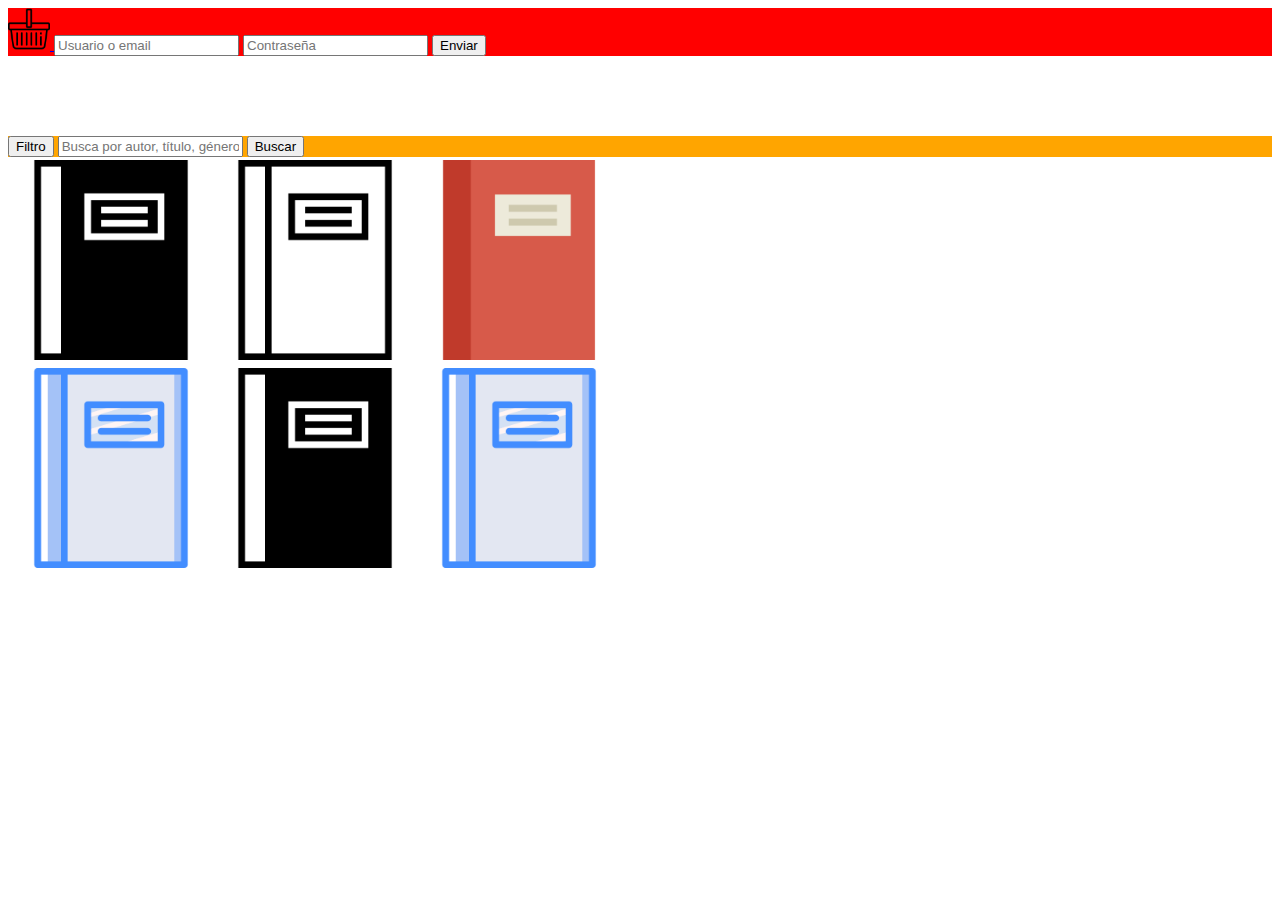
==== index.html @ 6f13ebde "HTML y CSS añadidos como primer esquema" ====
<!doctype HTML>
<html lang="es">
    <head>
        <meta charset="utf-8">
        <title=""></title>
        <link rel="stylesheet" href="styles.css">
    </head>
    
    <body>
        
        <header id="main-header">
            <section id="header-content">
                <a href="test.html" title=”cesta”>
                    <img id="cesta-header" src="img/basket.png" alt="" height="42" width="42">
                </a>
                <input id="user-input" type="text" name="nombre" placeholder="Usuario o email">
                <input id="password-input" type="password" name="pass" placeholder="Contraseña">
                <button type="button">Enviar</button>
            </section>
        </header>
        
        <section id="main-browser">
            <button type="button">Filtro</button>
            <input id="search-input" type="text" name="search" placeholder="Busca por autor, título, género, ISBN...">
            <button type="button">Buscar</button>
            </section>
        <section id="main-content">
            <table class="egt">
              <tr>
                <td><img src="img/notebook (1).png" alt="" height="200" width="200"></td>
                <td><img src="img/notebook (2).png" alt="" height="200" width="200"></td>
                <td><img src="img/notebook (3).png" alt="" height="200" width="200"></td>
              </tr>
              <tr>
                <td><img src="img/notebook.png" alt="" height="200" width="200"></td>
                <td><img src="img/notebook (1).png" alt="" height="200" width="200"></td>
                <td><img src="img/notebook.png" alt="" height="200" width="200"></td>
              </tr>
            </table>

        </section>
        
            
         
    </body>
</html>
---- styles.css ----
#main-header {
    background-color:  red;
    
}

#main-browser {
    background-color:  orange;
     margin-top: 80px;
    
}

#header-content {
    display: inline;
    align-items: right;
}
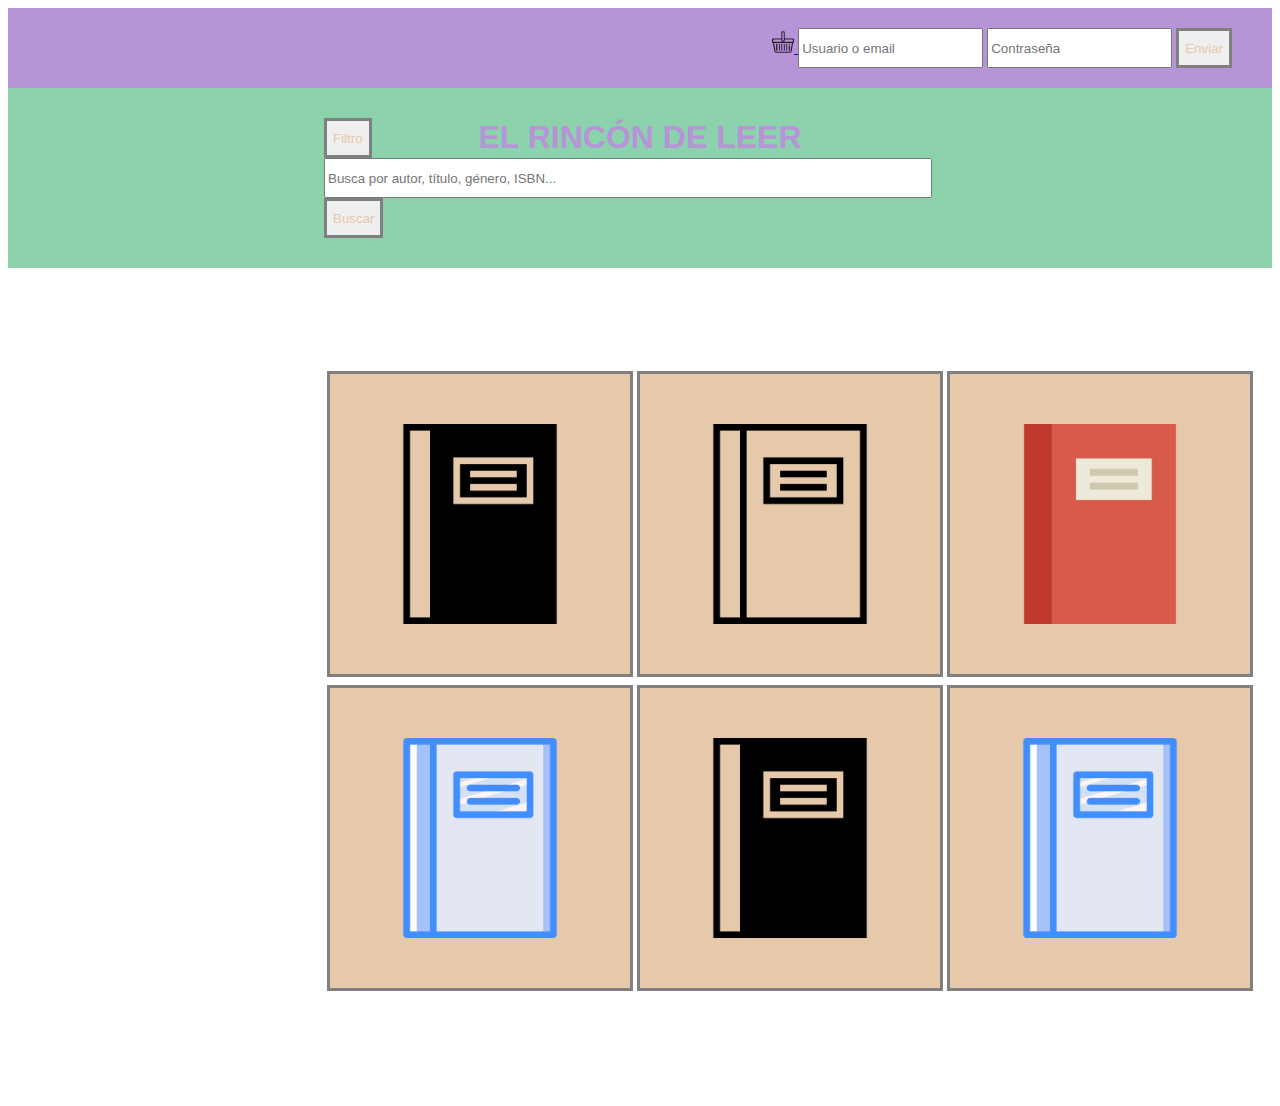
==== commit c62da172: "Mejorado el layout y añadida background image" ====
--- a/index.html
+++ b/index.html
@@ -5,42 +5,48 @@
         <title=""></title>
         <link rel="stylesheet" href="styles.css">
     </head>
-    
+
     <body>
-        
-        <header id="main-header">
-            <section id="header-content">
+
+        <header class="main-header">
+            <div class="headerHolder">
                 <a href="test.html" title=”cesta”>
-                    <img id="cesta-header" src="img/basket.png" alt="" height="42" width="42">
+                    <img class="cesta-header" src="img/basket.png" alt="" height="22" width="22">
                 </a>
-                <input id="user-input" type="text" name="nombre" placeholder="Usuario o email">
-                <input id="password-input" type="password" name="pass" placeholder="Contraseña">
+                <input class="user-input" type="text" name="nombre" placeholder="Usuario o email">
+                <input class="password-input" type="password" name="pass" placeholder="Contraseña">
                 <button type="button">Enviar</button>
-            </section>
+            </div>
         </header>
-        
-        <section id="main-browser">
+
+        <section class="main-browser">
+          <h1>EL RINCÓN DE LEER</h1>
+          <div class="browserHolder">
             <button type="button">Filtro</button>
-            <input id="search-input" type="text" name="search" placeholder="Busca por autor, título, género, ISBN...">
+            <input class="search-input" type="text" name="search" placeholder="Busca por autor, título, género, ISBN...">
             <button type="button">Buscar</button>
-            </section>
-        <section id="main-content">
+          </div>
+        </section>
+
+        <section class="main-content">
+          <div class="booksHolder">
             <table class="egt">
               <tr>
-                <td><img src="img/notebook (1).png" alt="" height="200" width="200"></td>
-                <td><img src="img/notebook (2).png" alt="" height="200" width="200"></td>
-                <td><img src="img/notebook (3).png" alt="" height="200" width="200"></td>
+                <td><img src="img/notebook (1).png" class="products" alt="" height="200" width="200"></td>
+                <td><img src="img/notebook (2).png" class="products" alt="" height="200" width="200"></td>
+                <td><img src="img/notebook (3).png" class="products" alt="" height="200" width="200"></td>
               </tr>
               <tr>
-                <td><img src="img/notebook.png" alt="" height="200" width="200"></td>
-                <td><img src="img/notebook (1).png" alt="" height="200" width="200"></td>
-                <td><img src="img/notebook.png" alt="" height="200" width="200"></td>
+                <td><img src="img/notebook.png" class="products" alt="" height="200" width="200"></td>
+                <td><img src="img/notebook (1).png" class="products" alt="" height="200" width="200"></td>
+                <td><img src="img/notebook.png" class="products" alt="" height="200" width="200"></td>
               </tr>
             </table>
+          </div>
 
         </section>
-        
-            
-         
+
+
+
     </body>
-</html>+</html>
--- a/styles.css
+++ b/styles.css
@@ -1,15 +1,86 @@
-#main-header {
-    background-color:  red;
-    
+ /*Secciones principales de la pag */
+
+.main-header {
+    background-color:  #B793D7; /*LILA*/
+    height: 80px;
 }
 
-#main-browser {
-    background-color:  orange;
-     margin-top: 80px;
-    
+.main-browser{
+  position: relative;
+  background-color:  #8BD2AD; /*VERDE*/
+  height: 180px;
 }
 
-#header-content {
-    display: inline;
-    align-items: right;
-}+body {
+  background-image: url('img/Background_pages.png');
+  background-repeat: no-repeat;
+  background-attachment: fixed;
+  background-size: 100% 100%;
+  background-blend-mode: lighten;
+  /*background-attachment: scroll;
+  background-blend-mode: screen;*/
+}
+/*Contenido del header*/
+.headerHolder {
+  margin:0 auto;
+  padding-top: 20px;
+  float: right;
+  margin-right: 20px;
+  padding: 20px;
+}
+
+/*Contenido del buscador*/
+.browserHolder {
+    margin:0 auto;
+    position: absolute;
+    top: 50%;
+    left: 50%;
+    transform: translate(-50%, -50%);
+    /*padding: 20px;*/
+}
+
+/*Contenido de resultados*/
+.booksHolder {
+    margin:0 auto;
+    width: 50%;
+    padding: 100px;
+}
+
+.user-input, .password-input, .search-input {
+  height: 34px;
+}
+
+/*elemntos en particular boton*/
+button {
+  height: 40px;
+  border: 3px solid grey;
+  color: #E6C8AB;
+}
+
+h1{
+  font-family: sans-serif;
+  
+  color: #B793D7;
+  padding: 10px;
+  position: absolute;
+  left: 50%;
+  transform: translate(-50%);
+}
+
+.cesta-header{
+  /*color: white;*/
+}
+
+.search-input {
+  width:600px;
+}
+
+.products {
+  padding: 50px;
+  border: 3px solid grey;
+  background-color: #E6C8AB;
+  background-blend-mode: lighten;
+}
+
+
+/* color set: #8BD2AD, #B793D7, #DCBC9A, #E1C2A2, #E6C8AB
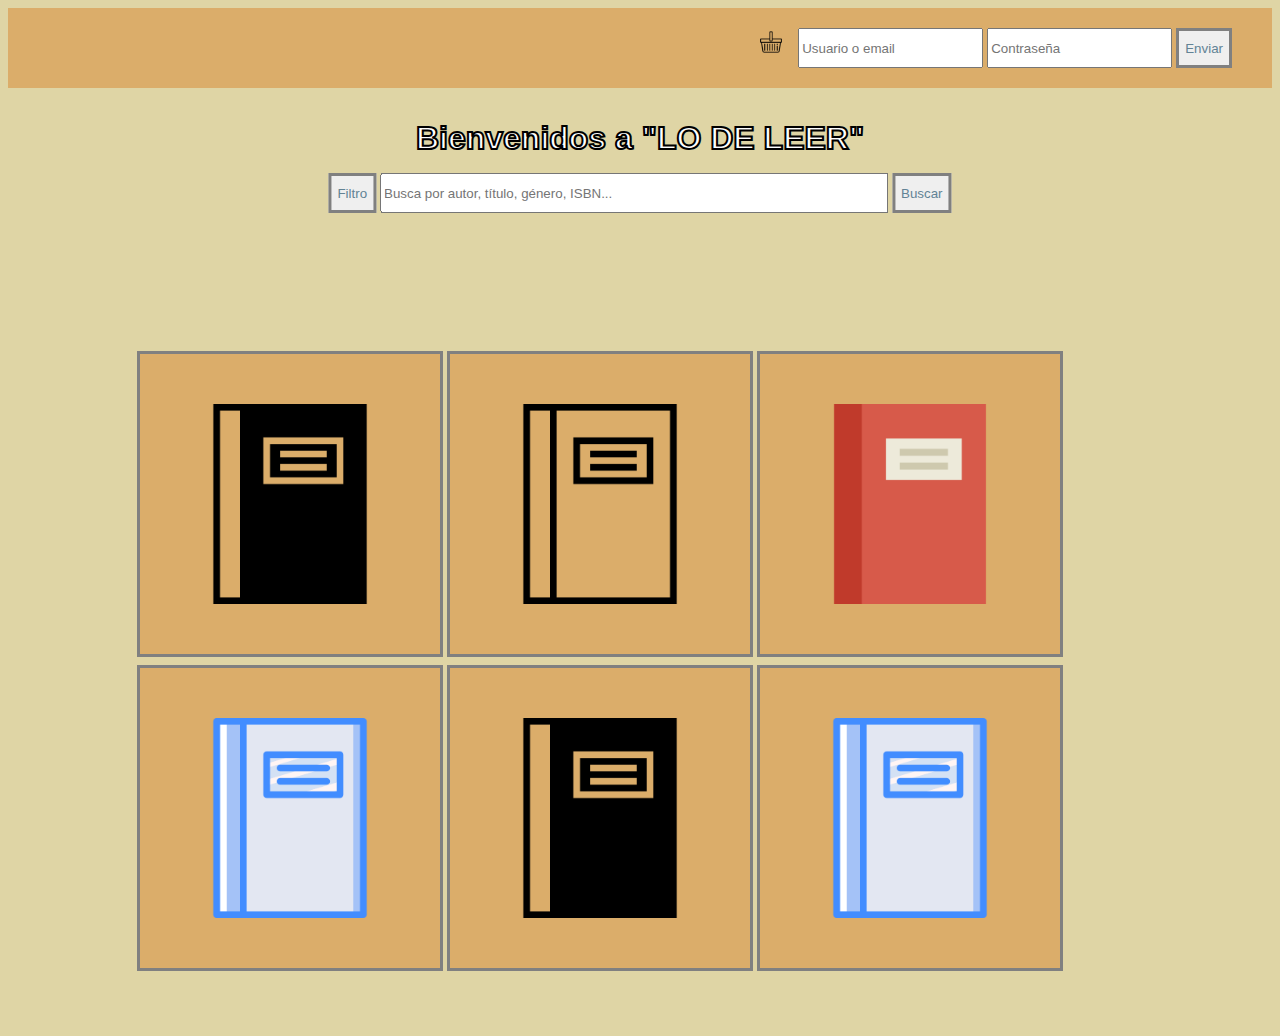
==== commit d26ad51d: "Correccion de colores y posiciones" ====
--- a/index.html
+++ b/index.html
@@ -20,7 +20,7 @@
         </header>
 
         <section class="main-browser">
-          <h1>EL RINCÓN DE LEER</h1>
+          <p class="pageTitle">Bienvenidos a "LO DE LEER"</p>
           <div class="browserHolder">
             <button type="button">Filtro</button>
             <input class="search-input" type="text" name="search" placeholder="Busca por autor, título, género, ISBN...">
--- a/styles.css
+++ b/styles.css
@@ -1,25 +1,23 @@
  /*Secciones principales de la pag */
-
 .main-header {
-    background-color:  #B793D7; /*LILA*/
+    background-color:  #DBAD6A;
     height: 80px;
 }
 
 .main-browser{
   position: relative;
-  background-color:  #8BD2AD; /*VERDE*/
-  height: 180px;
+    background-image: url('img/Background_pages.png');
+  background-repeat: no-repeat;
+  background-attachment: fixed;
+  background-size: 100% 100%;
+  height: 130px;
+    padding-bottom: 80px;
 }
 
 body {
-  background-image: url('img/Background_pages.png');
-  background-repeat: no-repeat;
-  background-attachment: fixed;
-  background-size: 100% 100%;
-  background-blend-mode: lighten;
-  /*background-attachment: scroll;
-  background-blend-mode: screen;*/
+    background-color:  #DFD5A5;
 }
+
 /*Contenido del header*/
 .headerHolder {
   margin:0 auto;
@@ -36,51 +34,50 @@
     top: 50%;
     left: 50%;
     transform: translate(-50%, -50%);
-    /*padding: 20px;*/
 }
 
 /*Contenido de resultados*/
 .booksHolder {
     margin:0 auto;
-    width: 50%;
-    padding: 100px;
+    width: 80%;
+    padding: 50px;
 }
 
 .user-input, .password-input, .search-input {
   height: 34px;
 }
 
-/*elemntos en particular boton*/
+/*elementos en particular*/
 button {
   height: 40px;
   border: 3px solid grey;
-  color: #E6C8AB;
+  color: #628395;
 }
 
-h1{
-  font-family: sans-serif;
-  
-  color: #B793D7;
-  padding: 10px;
-  position: absolute;
-  left: 50%;
-  transform: translate(-50%);
+a{
+    font-size: 150%;
+    padding: 10px;
+    text-decoration:none;
 }
 
-.cesta-header{
-  /*color: white;*/
+.pageTitle{
+    -webkit-text-stroke: 2px black;
+    font-family: 'Open Sans', sans-serif;
+    font-size: 200%;
+    font-weight: bold;
+    color: white;
+    position: absolute;
+    left: 50%;
+    transform: translate(-50%);
 }
 
 .search-input {
-  width:600px;
+  width:500px;
 }
 
 .products {
   padding: 50px;
   border: 3px solid grey;
-  background-color: #E6C8AB;
+  background-color: #DBAD6A;
   background-blend-mode: lighten;
 }
-
-
-/* color set: #8BD2AD, #B793D7, #DCBC9A, #E1C2A2, #E6C8AB
